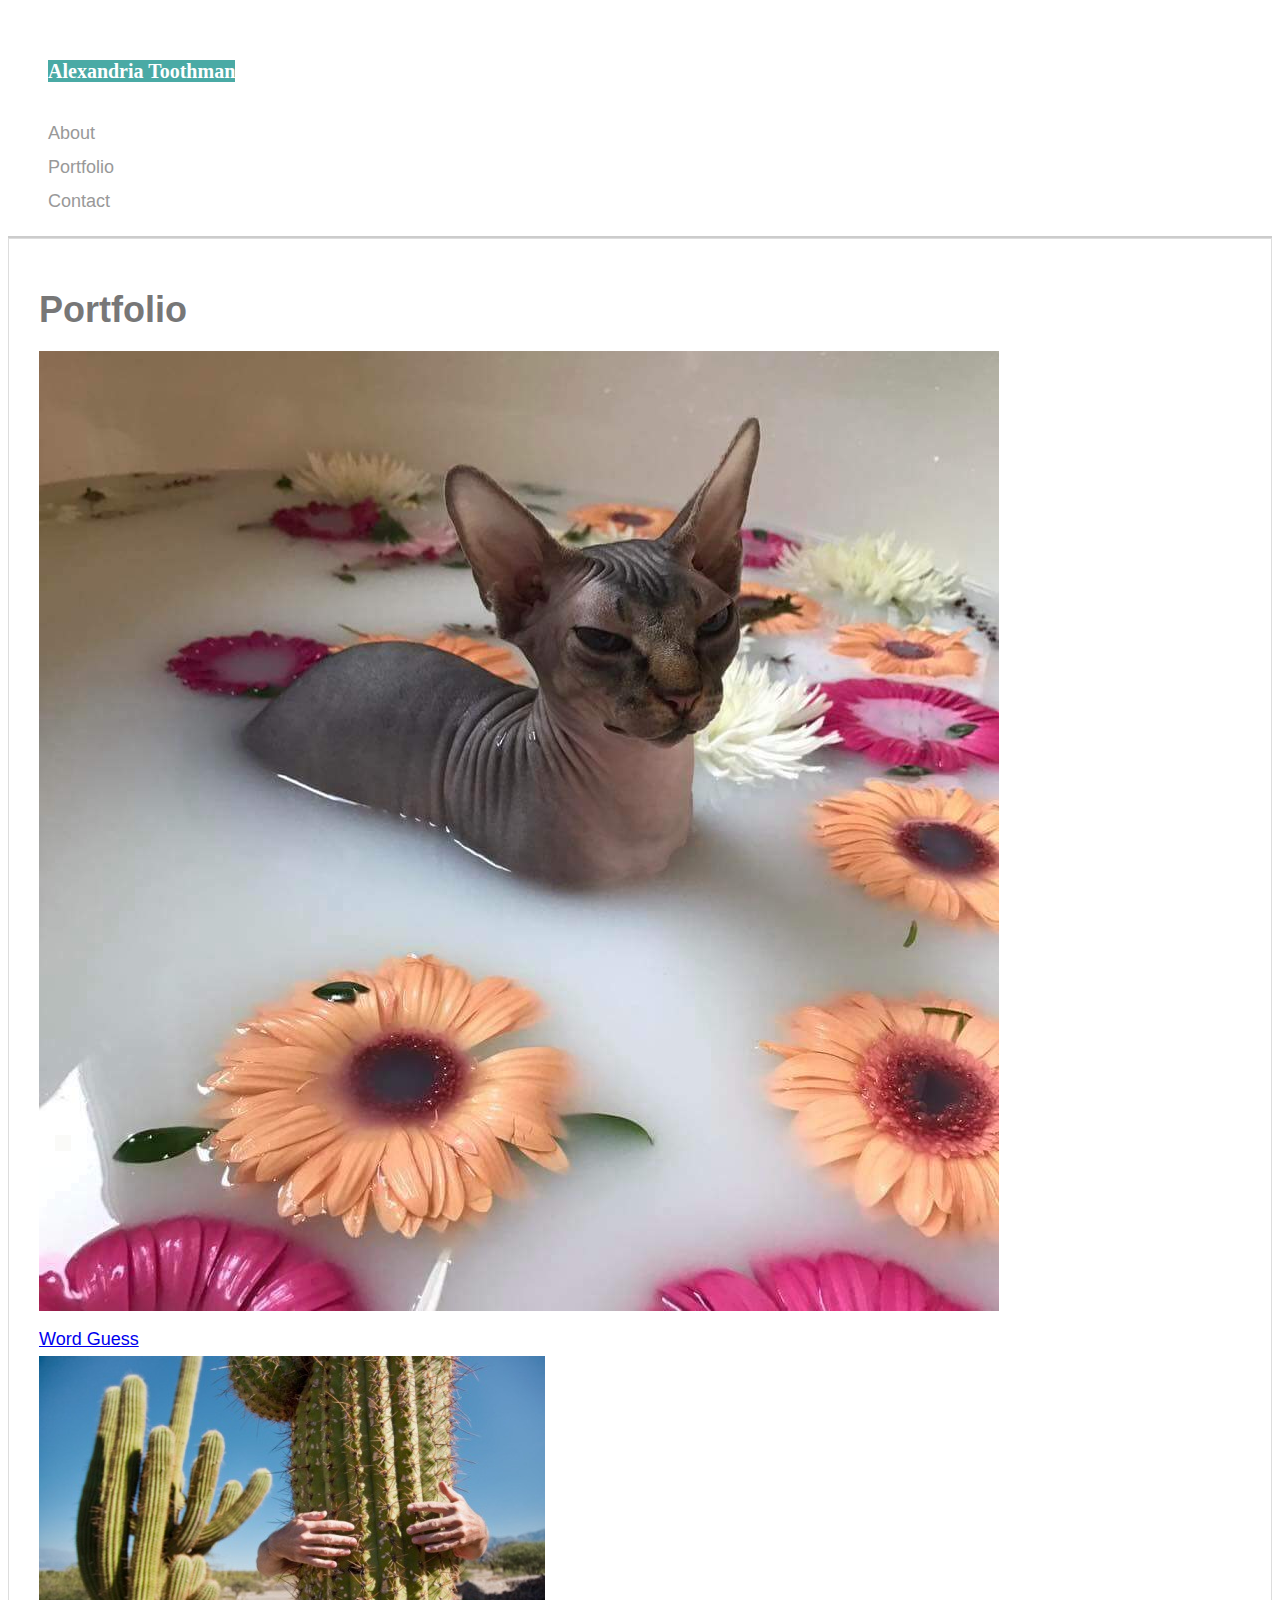
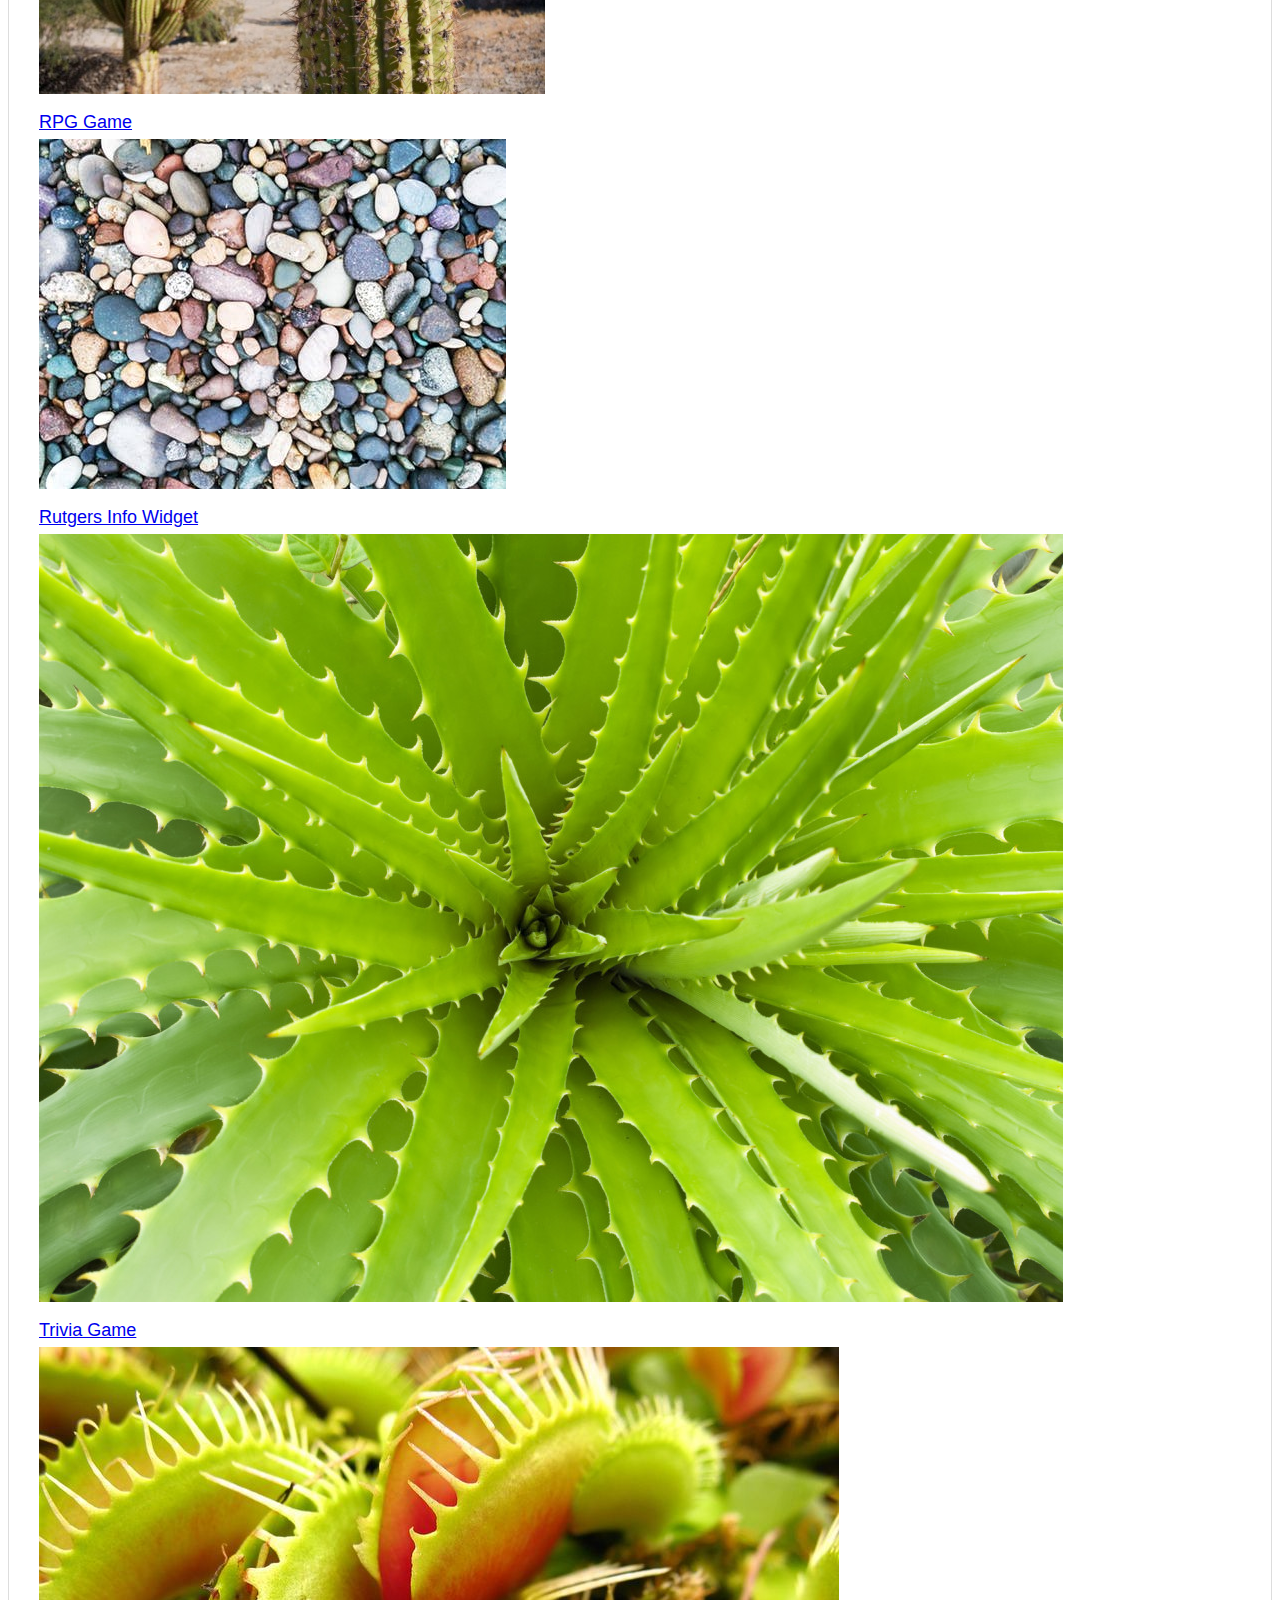
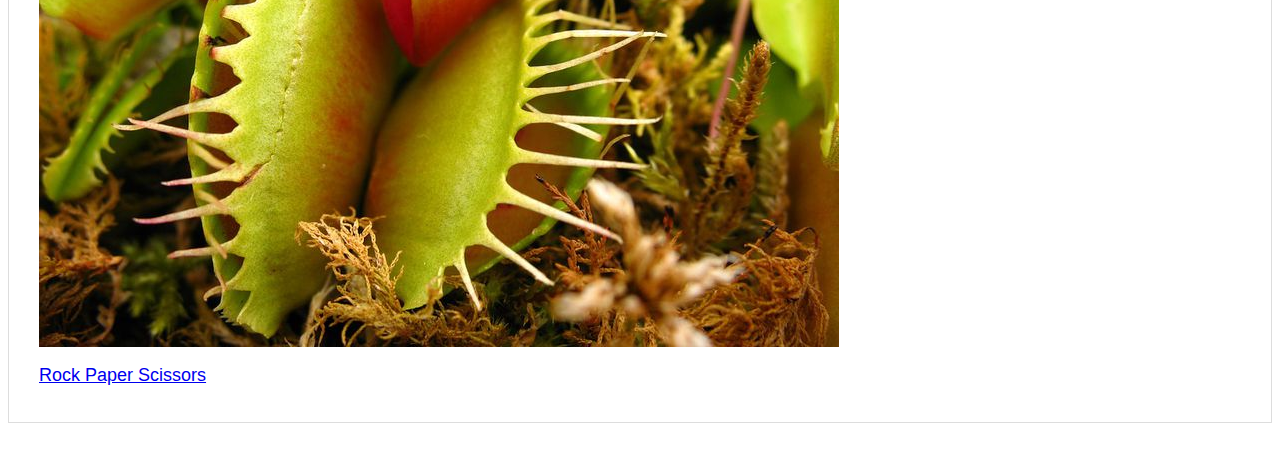
==== portfolio.html @ 2ebeb752 "bootstrap updated repo with portfolio" ====
<!doctype html>
<html lang="en-us">

<head>
  <meta charset="UTF-8">
  <meta name="viewport" content="width=device-width, initial-scale=1">
  <title>Portfolio | Alexandria</title>
  <link rel="stylesheet" href="https://stackpath.bootstrapcdn.com/bootstrap/4.1.3/css/bootstrap.min.css" integrity="sha384-MCw98/SFnGE8fJT3GXwEOngsV7Zt27NXFoaoApmYm81iuXoPkFOJwJ8ERdknLPMO" crossorigin="anonymous">
  <link rel="stylesheet" type="text/css" href="./css/style.css">
</head>

<body>
 
  <!-- <header id="masthead">
    <div class="container">
     <div clas="row align-items-center">
      <a href="index.html" id="logo">Alexandria Toothman</a>
      <nav>
        <a href="index.html">About</a>
        <a href="portfolio.html">Portfolio</a>
        <a href="contact.html">Contact</a>
      </nav>
    </div>
    </div>
    

  </header> -->

  <div class="container-fluid">
      <nav class="navbar navbar-light bg-light" id="masthead">
        <ul class="nav">
          <li class="nav-item">
            <div class="row">
            <span class="navbar-brand mb-0 h1" id="logo">Alexandria Toothman</span>
          </li>
          <div class="row 2">
          <li class="nav-item">
            <a class="nav-link active" href="index.html">About</a>
          </li>
          <li class="nav-item">
            <a class="nav-link" href="portfolio.html">Portfolio</a>
          </li>
          <li class="nav-item">
            <a class="nav-link" href="contact.html">Contact</a>
          </li>
        </div>
        </div>
        </ul>
      </nav>
    </div>
  
  <div class="container">
    
    

  <div id="main-container" class="container">
    <section class="main-section">
      <div class="row">
        <div class="col-sm-12">
      <h1>Portfolio</h1>

      <div class="row">
        <div class="col-sm-12">
          <div class="card" style="width: 18rem;">
            <img class="card-img-top" src="images/hairless-cat.jpg" alt="hairless cat">
            <div class="card-body">
              <a href="#" class="btn btn-primary">Word Guess</a>
            </div>
            </div>
          </div>
        </div>
    
      
      
    <div class="row">
    <div class="col-sm-12">     
        <div class="card" style="width: 18rem;">
          <img class="card-img-top" src="images/hugging-cactus.jpg" alt="hugging-cactus">
          <div class="card-body">
              <a href="#" class="btn btn-primary">RPG Game</a>
          </div>
        </div>
      </div>
    </div>


    <div class="row">
      <div class="col-sm-12"> 
          <div class="card" style="width: 18rem;">
            <img class="card-img-top" src="images/rocks.jpg" alt="rocks">
          <div class="card-body">
            <a href="#" class="btn btn-primary">Rutgers Info Widget</a>
          </div>
        </div>
      </div>
    </div>


    <div class="row">
      <div class="col-sm-12"> 
        <div class="card" style="width: 18rem;">
          <img class="card-img-top" src="images/aloe.jpg" alt="Aloe Plant">
            <div class="card-body">
              <a href="#" class="btn btn-primary">Trivia Game</a>
            </div>
        </div>
      </div>
    </div>

    <div class="row">
        <div class="col-sm-12"> 
          <div class="card" style="width: 18rem;">
            <img class="card-img-top" src="images/plant.jpg" alt="plant">
            <div class="card-body">
              <a href="#" class="btn btn-primary">Rock Paper Scissors</a>
            </div>
          </div>
        </div>
    </div>
    
    </div>
    </div>
  </section>
  </div>

  <footer>
    <div class="container">
    </div>
  </footer>
</body>

</html>
---- css/style.css ----
body {
    background-image: url(https://www.toptal.com/designers/subtlepatterns/patterns/full-bloom.png);
        font-family: Arial, "Helvetica Neue", Helvetica, sans-serif;
        font-size: 18px;
        line-height: 34px;
        color: #777;
        }
      
* {
  box-sizing: border-box;
}

#masthead {
  z-index: 99;
  width: 100%;
  overflow: auto;
  color: #fff;
  background: #fff;
  border-bottom: 2px solid #ccc;
}

#logo {
  width: 250px;
  font-family: Georgia, Times, "Times New Roman", serif;
  font-size: 20px;
  font-weight: 700;
  line-height: 90px;
  color: #fff;
  text-align: center;
  text-decoration: none;
  background: #4aaaa5;
}

.main-section {
  padding: 30px;
  margin: 0 0 40px;
  background: #fff;
  border: 1px solid #ddd;
}

nav a {
  color: #999;
  text-decoration: none;
}

/* 
@media screen and (max-width: 600px){.wrapper{width: 600px; 
}}

@media screen and (min-width: 600px){
  .wrapper{width: 600px; 
  }
}

@media screen and (min-width: 768px) {.wrapper{width: 600px; 
}}

@media screen and (min-width: 992px){.wrapper{width: 600px; 
}}
      
     
      
      .container {
        width: 100%;
        max-width: 960px;
        margin: 0 auto;
        clear: both;
      }
      
      h1,
      h2,
      h3,
      p {
        margin-bottom: 20px;
      }
      
      p:last-child {
        margin-bottom: 0;
      }
      
      h1,
      h2,
      h3 {
        font-family: Georgia, Times, "Times New Roman", serif;
        font-weight: 700;
        color: #4aaaa5;
      }
      
      h1 {
        padding-bottom: 20px;
        font-size: 30px;
        line-height: 49px;
        border-bottom: 3px solid #ddd;
      }
      
      h2,
      h3 {
        font-size: 22px;
      }
      
 
      
      #masthead {
        position: fixed;
        z-index: 99;
        width: 100%;
        margin: 0 0 30px;
        overflow: auto;
        color: #fff;
        background: #fff;
        border-bottom: 2px solid #ccc;
      }
      
      #logo {
        float: left;
        width: 250px;
        height: 90px;
        font-family: Georgia, Times, "Times New Roman", serif;
        font-size: 20px;
        font-weight: 700;
        line-height: 90px;
        color: #fff;
        text-align: center;
        text-decoration: none;
        background: #4aaaa5;
      }
      
      nav {
        float: right;
        margin-top: 25px;
      }
      
      
      
      nav a:first-child {
        border-left: 0 none;
      }
      
      
      
      footer {
        padding: 30px 0;
        clear: both;
        font-size: 12px;
        color: #fff;
        color: #ccc;
        text-align: center;
        background: #666;
        border-top: 8px solid #4aaaa5;
        height: 50px;
      }
      
      h3, h2 {
        padding-bottom: 20px;
        margin-bottom: 15px;
        line-height: 22px;
        border-bottom: 2px solid #eee;
      }
      
    
      
      #main-container {
        padding-top: 130px;
        min-height: calc(100vh - 70px);
      }
      
      .main-section {
        float: left;
        width: 100%;
        max-width: 960px;
        padding: 30px;
        margin: 0 0 40px;
        background: #fff;
        border: 1px solid #ddd;
      }
      
      
      
   

      .work {
        position: relative;
        float: left;
        width: 274px;
        margin: 20px 0 25px;
        overflow: auto;
      }
      
      .work:nth-child(even) {
        margin-right: 40px;
      }
      
      .work img {
        width: 100%;
        border: 0 none;
        opacity: 0.8;
      }
      
      .work h3 {
        position: absolute;
        bottom: 20px;
        width: 100%;
        padding: 15px;
        margin-bottom: 0;
        font-weight: 300;
        line-height: 30px;
        color: #fff;
        text-align: center;
        background: #4aaaa5;
        border-bottom: 0;
      }
      
    
      
 
      
      #contact-form ul {
        margin-bottom: 20px;
      }
      
      #contact-form li {
        margin-bottom: 10px;
      }
      
      label,
      input[type=text],
      input[type=email],
      textarea {
        display: block;
        width: 100%;
      }
      
      input[type=text],
      input[type=email],
      textarea {
        height: 35px;
        padding: 0 10px;
        font-size: 14px;
        border: 1px solid #ddd;
      }
      
      textarea {
        height: 200px;
      }
      
      input[type=submit] {
        padding: 10px 30px;
        font-size: 18px;
        color: #fff;
        cursor: pointer;
        background: #4aaaa5;
        border: 0 none;
      } 

      */
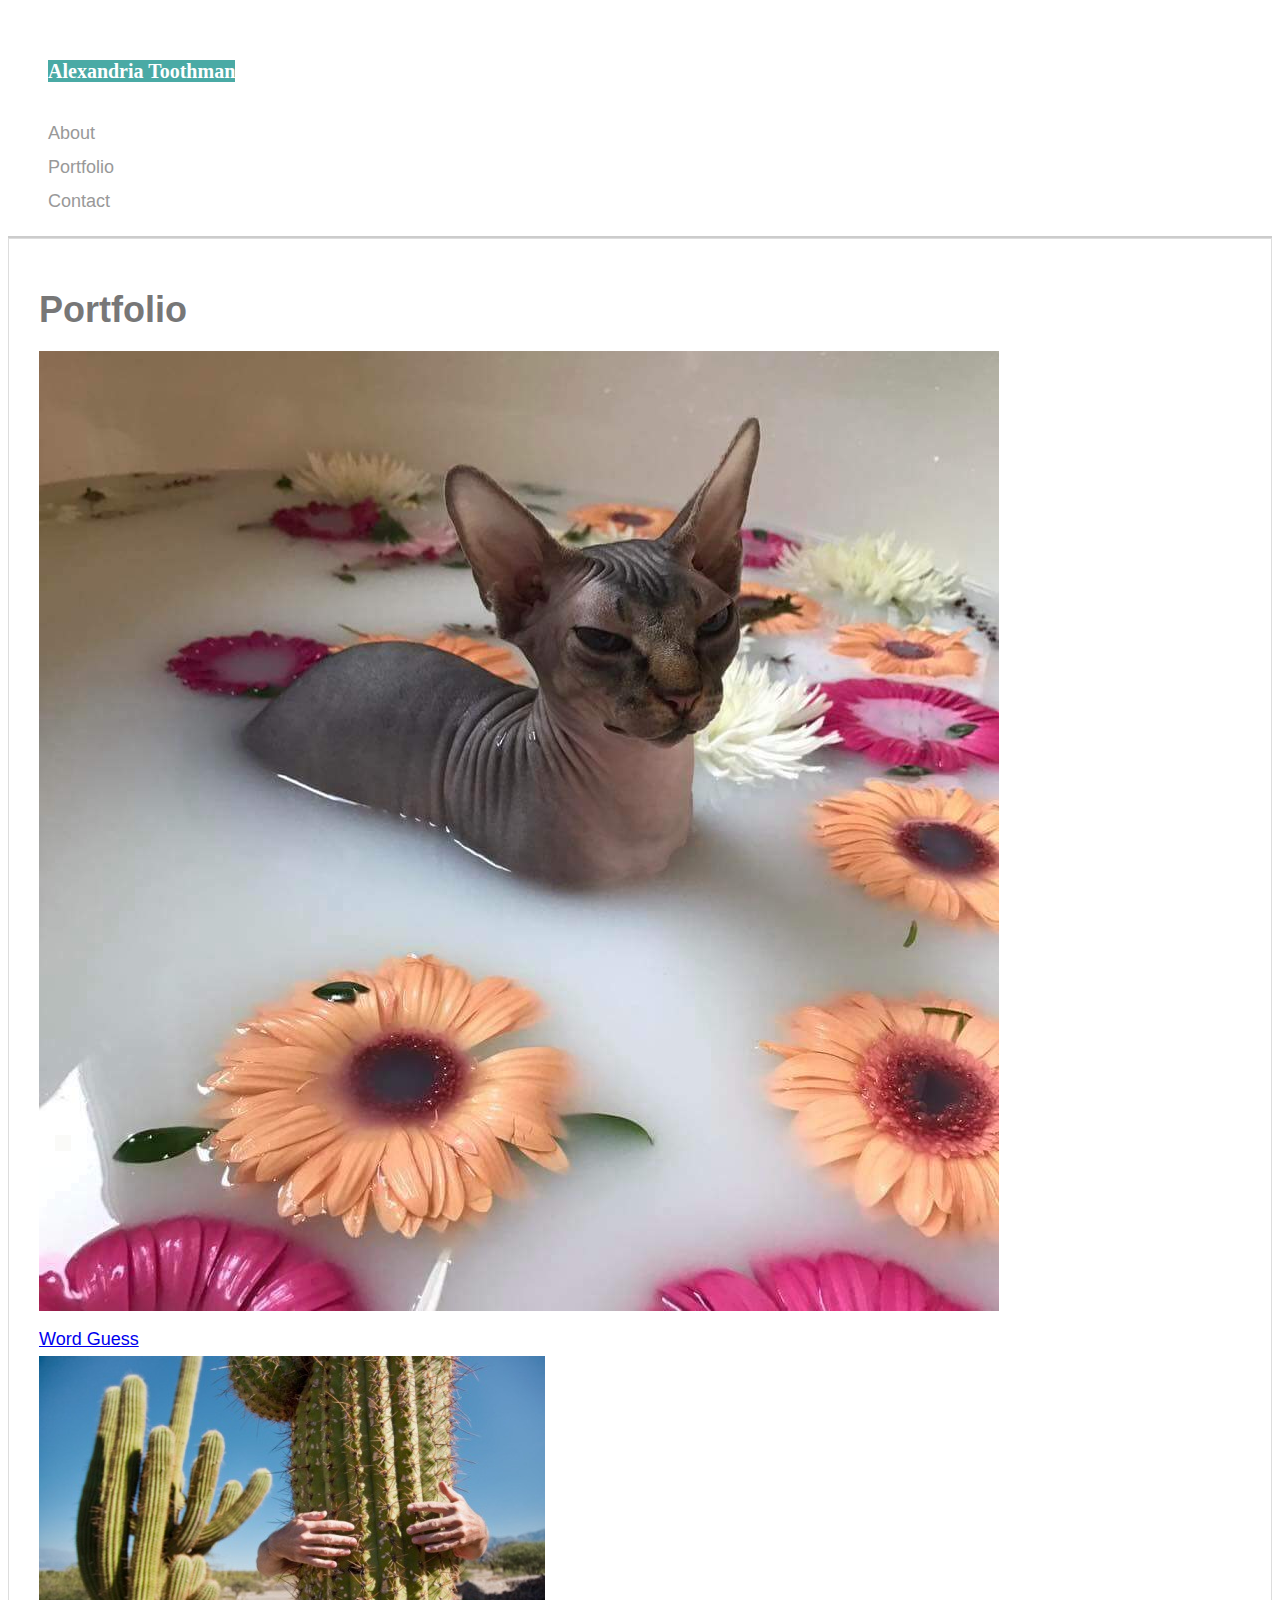
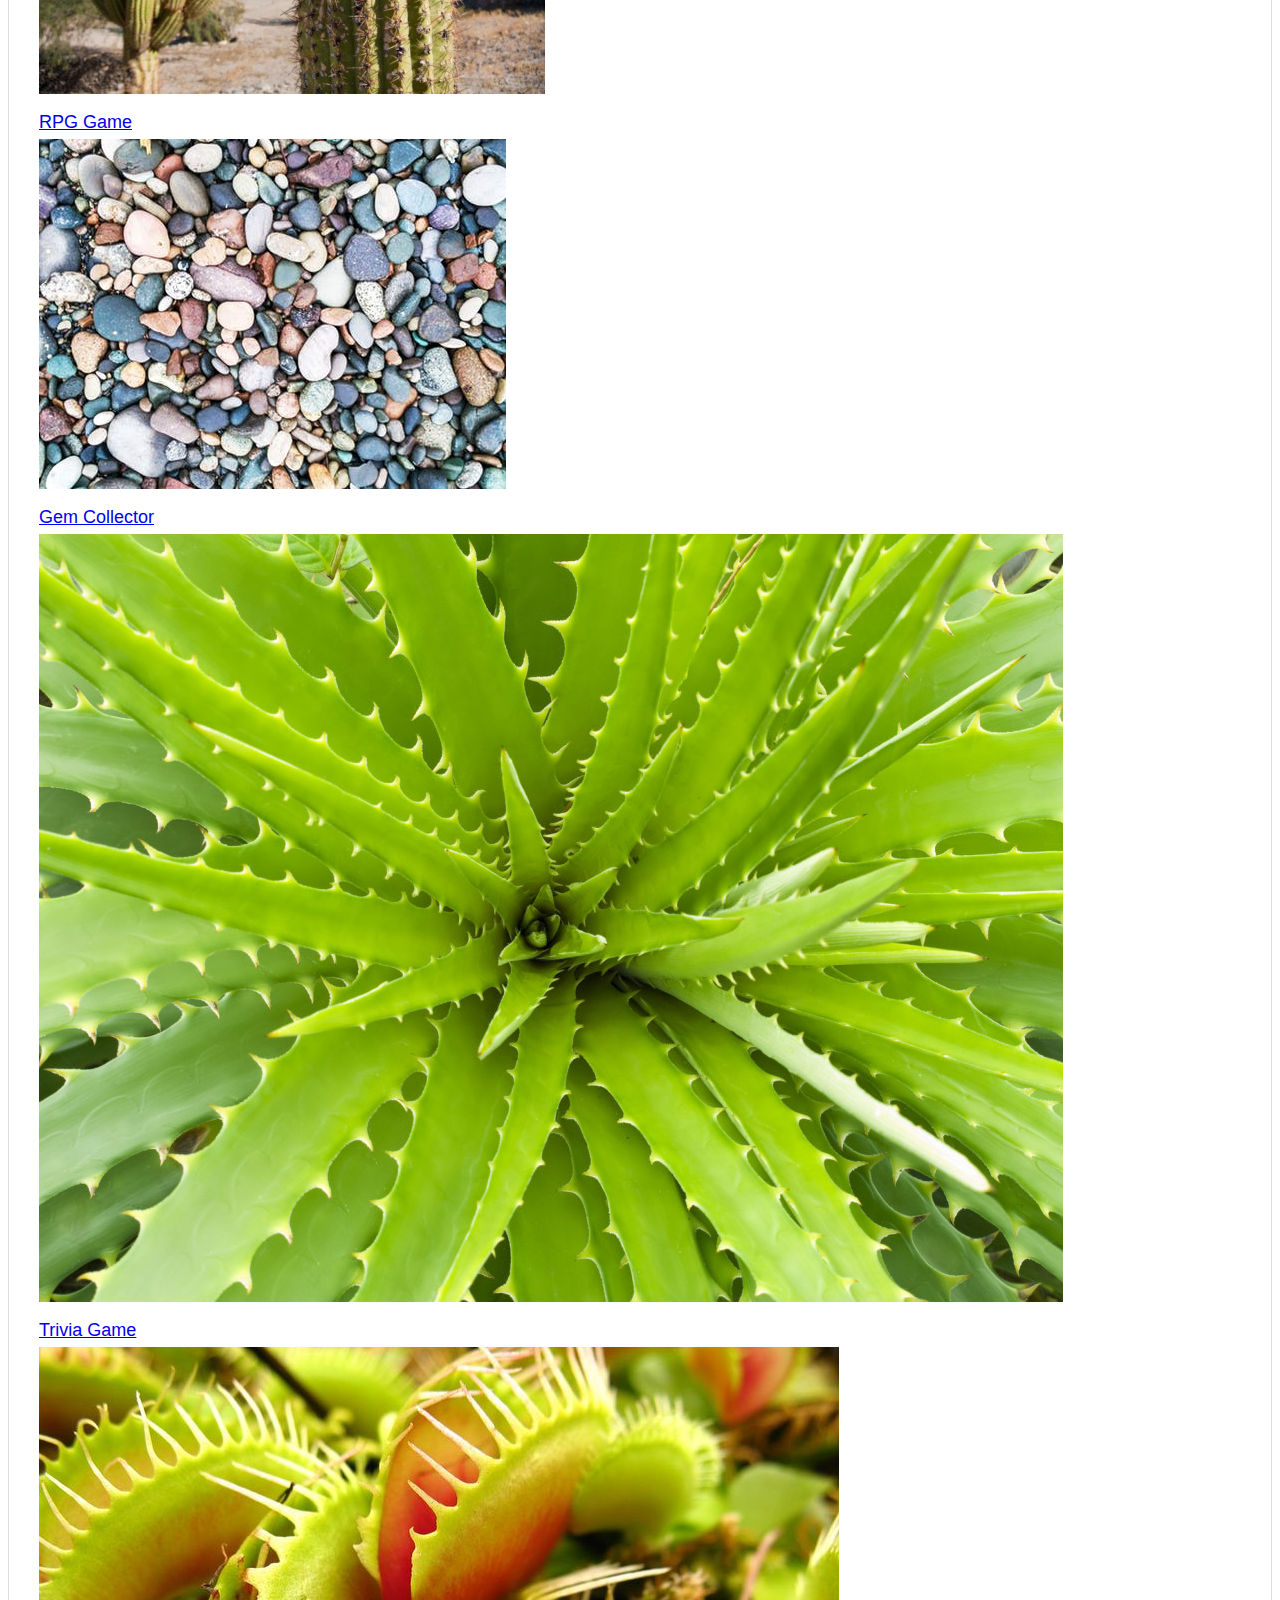
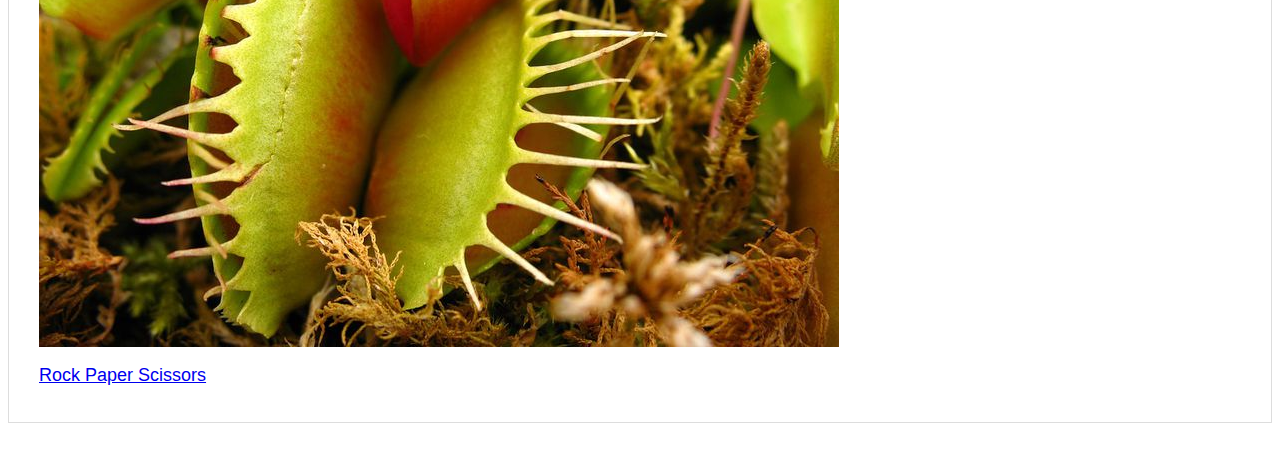
==== commit 927d7ff8: "Update portfolio.html" ====
--- a/portfolio.html
+++ b/portfolio.html
@@ -89,7 +89,7 @@
           <div class="card" style="width: 18rem;">
             <img class="card-img-top" src="images/rocks.jpg" alt="rocks">
           <div class="card-body">
-            <a href="#" class="btn btn-primary">Rutgers Info Widget</a>
+            <a href="https://artooth.github.io/unit-4-game/" class="btn btn-primary">Gem Collector</a>
           </div>
         </div>
       </div>
@@ -129,4 +129,4 @@
   </footer>
 </body>
 
-</html>+</html>
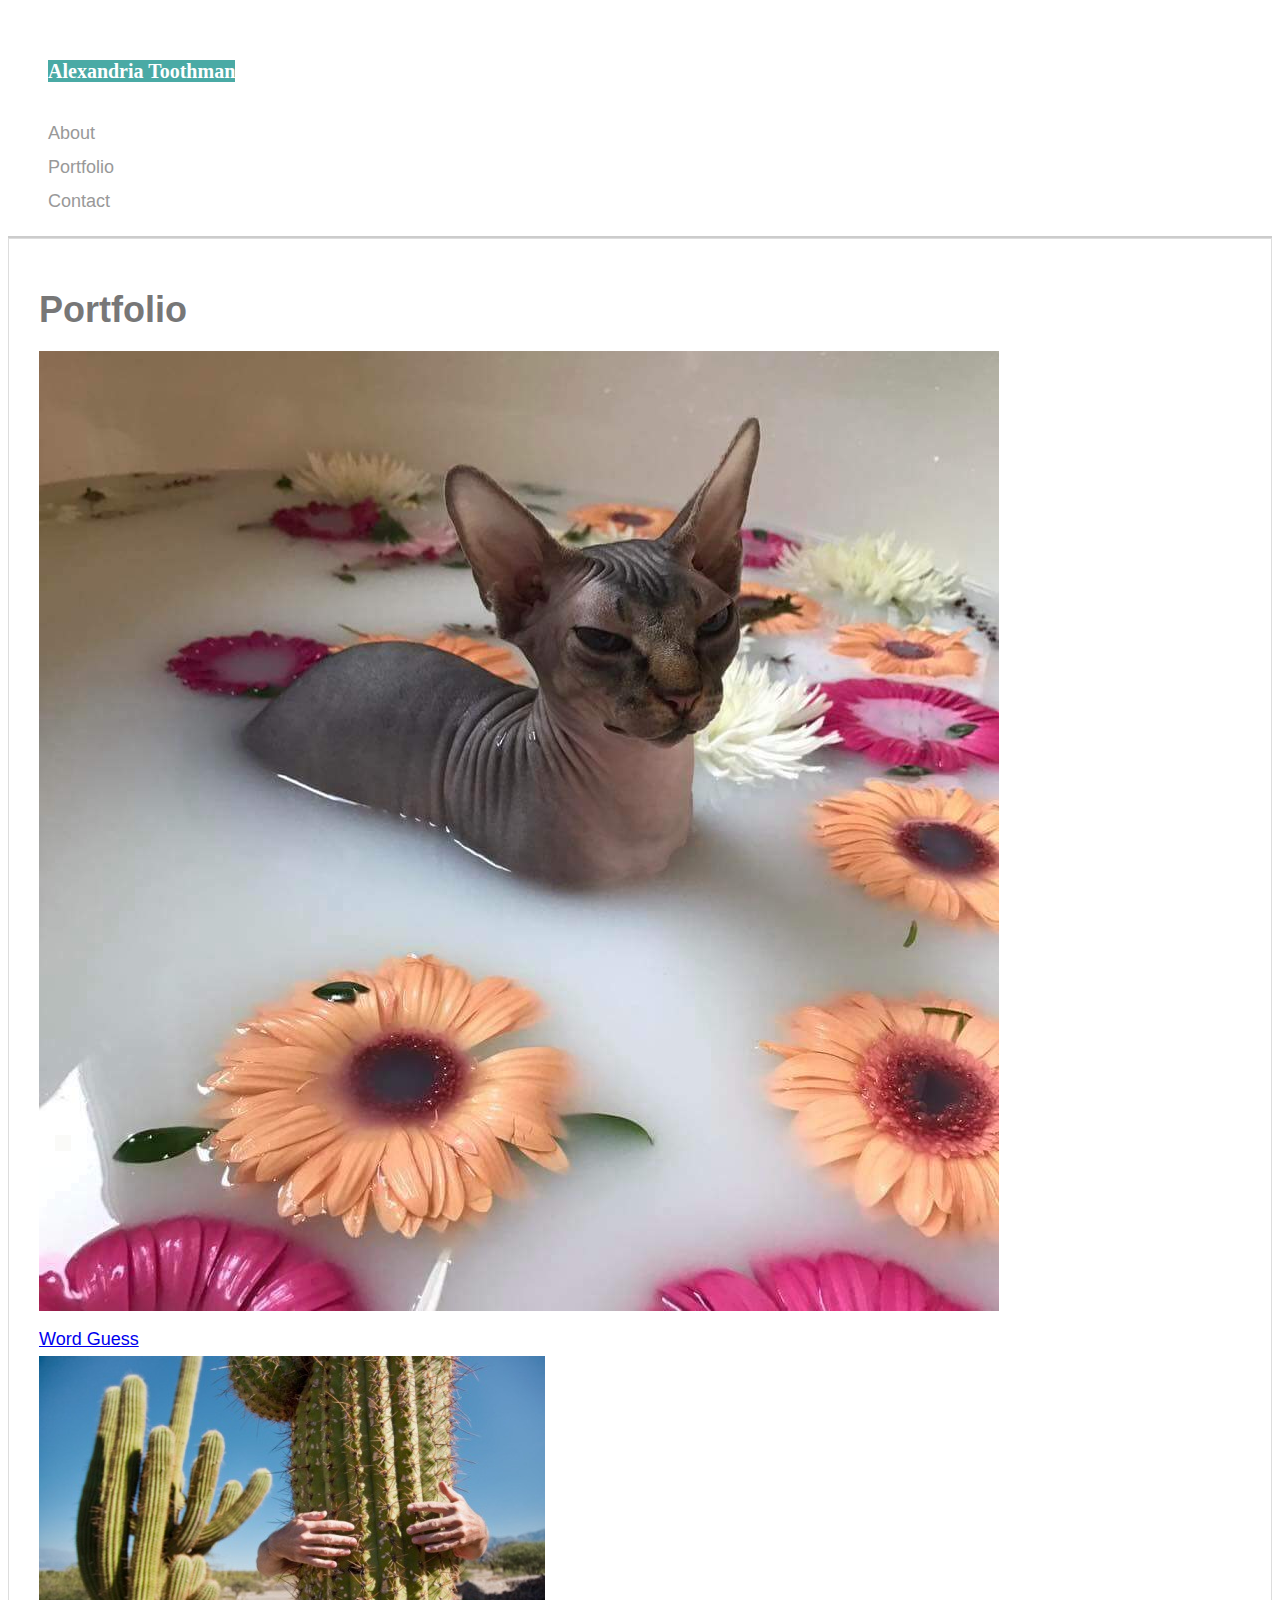
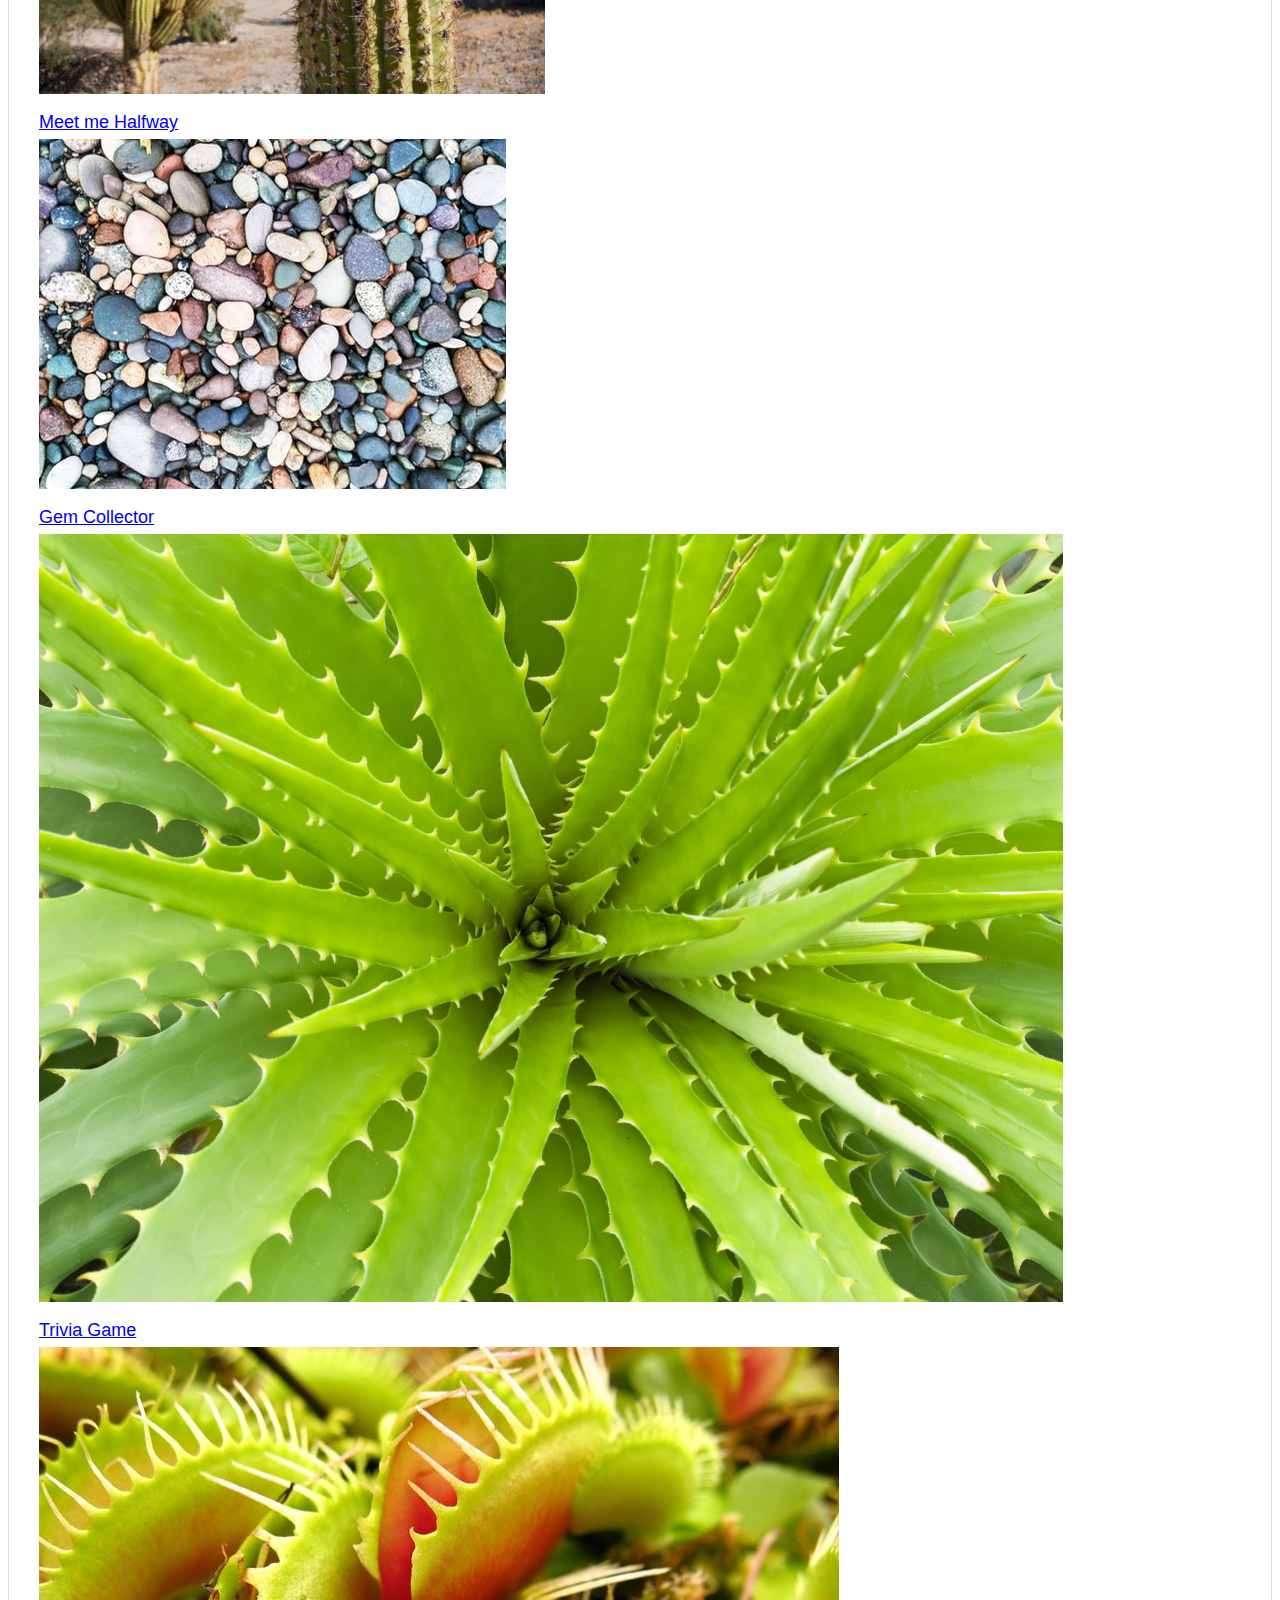
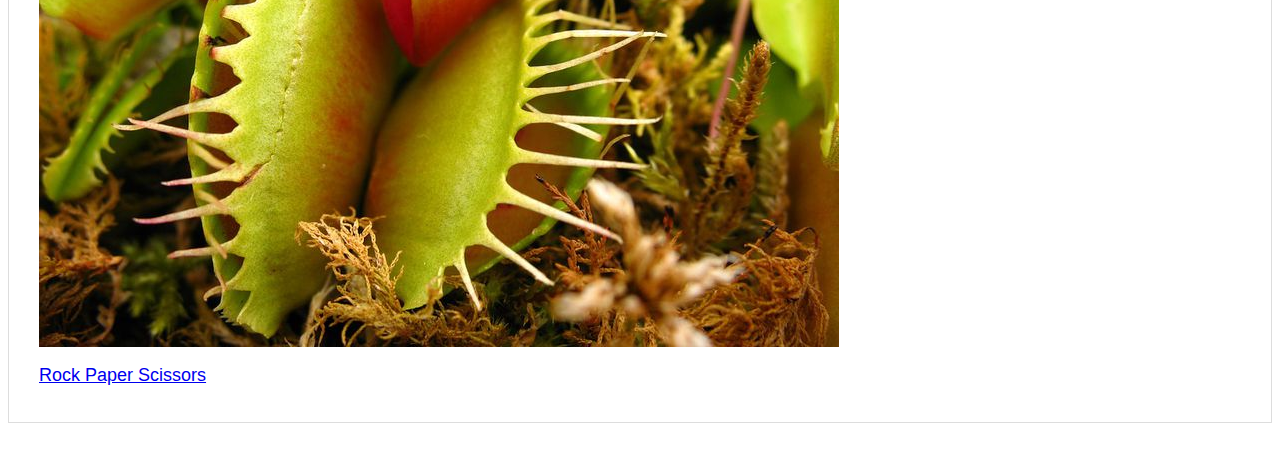
==== commit df1debf8: "Update portfolio.html" ====
--- a/portfolio.html
+++ b/portfolio.html
@@ -77,7 +77,7 @@
         <div class="card" style="width: 18rem;">
           <img class="card-img-top" src="images/hugging-cactus.jpg" alt="hugging-cactus">
           <div class="card-body">
-              <a href="#" class="btn btn-primary">RPG Game</a>
+              <a href="https://github.com/kathdovi/meet-me-halfway.git" class="btn btn-primary">Meet me Halfway</a>
           </div>
         </div>
       </div>
@@ -101,7 +101,7 @@
         <div class="card" style="width: 18rem;">
           <img class="card-img-top" src="images/aloe.jpg" alt="Aloe Plant">
             <div class="card-body">
-              <a href="#" class="btn btn-primary">Trivia Game</a>
+              <a href="https://artooth.github.io/TriviaGame/" class="btn btn-primary">Trivia Game</a>
             </div>
         </div>
       </div>
